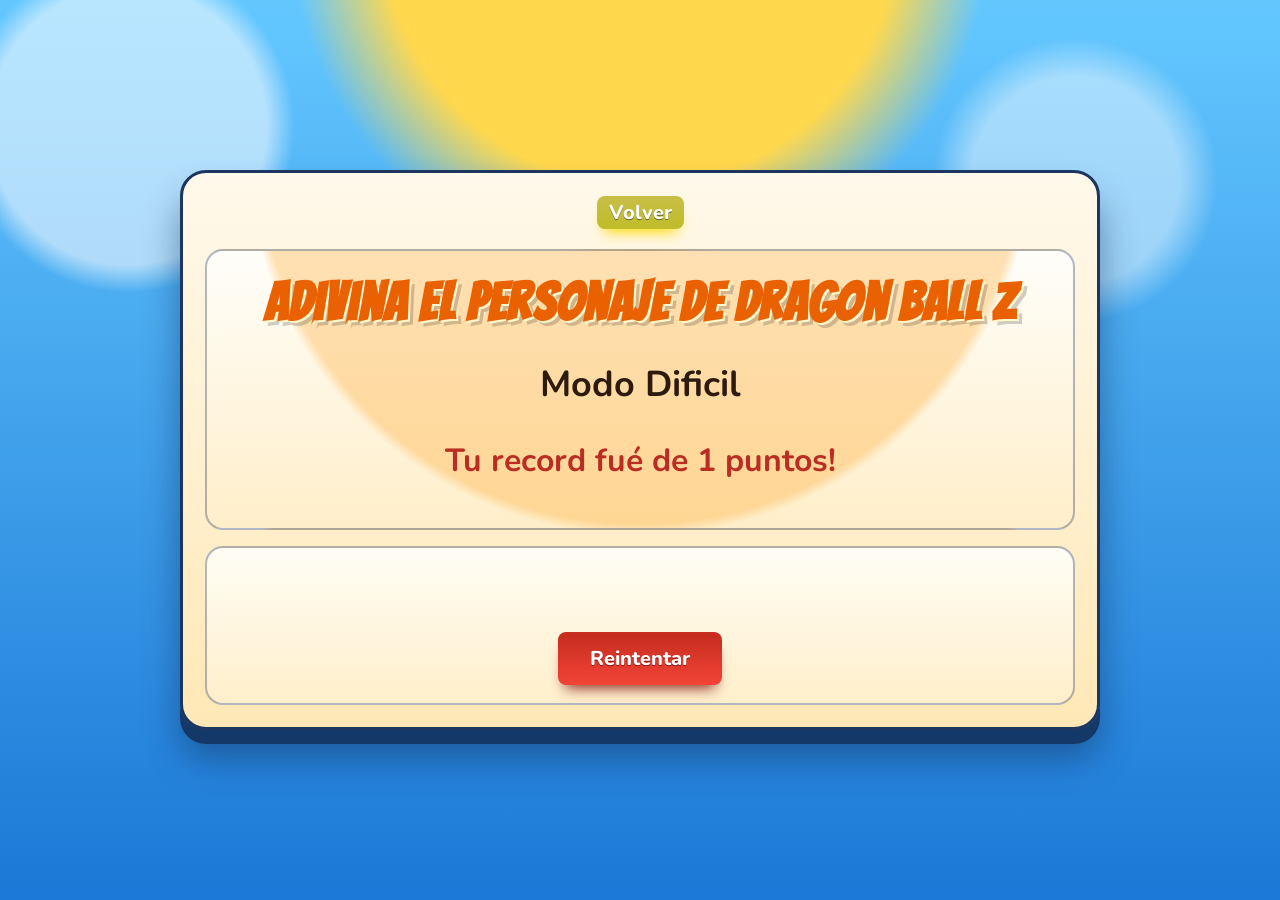
==== adivinaPJDB.html @ 98d33600 "fixed: structure html and difficults" ====
<!DOCTYPE html>
<html lang="es">
<head>
    <meta charset="UTF-8">
    <meta name="viewport" content="width=device-width, initial-scale=1.0">
    <title>Adivina PJZ</title>
    <script type="text/javascript" src="js/juegoAdivinarPJ.js"></script>
    <link rel="stylesheet" href="css/juegoAdivinarPJ.css">
</head>
<body>

    <div class="box dashed">
        <a href="index.html"><input type="button" value="Volver" id="volver" class="boton"></a>
        <div id="cabecera">
            <h1 id="titulo">Adivina el personaje de Dragon Ball Z</h1>
            <h2 id="dificultad" class="dificultad"></h2>
            <h2 class="h2" id="scoreboard">Scoreboard: 0/10</h2>
            <span id="resultado" style="display: none;"></span>
            <h2 class="h2" id="personaje">Personaje: </h2>

            <img id="imagen" src="">
        </div>

        <form method="post" id="formulario" class="form">
            <div class="contenedortext">
                <span id="error_nombre">Ingrese algun nombre</span><br>
                <input type="text" id="input" class="input" name="input" autocomplete="off" required>
            </div>
            <div class="controles">
                <input type="submit" value="Enviar" id="enviar" class="boton">
                <input type="button" value="Rendirse" id="rendirse" class="boton">
                <input type="button" value="Reintentar" id="reintentar" class="boton" style="display: none;" >
            </div>
        </form>
        
    </div>

</body>
</html>
---- css/juegoAdivinarPJ.css ----
@import url('https://fonts.googleapis.com/css2?family=Bangers&family=Nunito:wght@500;700;800;900&display=swap');

:root {
	--sky-top: #64c8ff;
	--sky-bottom: #1b78d6;
	--sun: #ffd84d;
	--panel-top: #fff9eb;
	--panel-bottom: #ffe8b6;
	--line: #1d3660;
	--text-main: #2d1b10;
	--text-soft: #5b3b20;
	--accent: #ff9e2f;
	--danger: #bb2d23;
}

* {
	box-sizing: border-box;
}

body {
	margin: 0;
	min-height: 100vh;
	display: flex;
	align-items: center;
	justify-content: center;
	padding: 24px;
	color: var(--text-main);
	font-family: 'Nunito', sans-serif;
	background:
		radial-gradient(circle at 10% 14%, rgba(255, 255, 255, 0.55) 0 10%, transparent 12%),
		radial-gradient(circle at 84% 20%, rgba(255, 255, 255, 0.45) 0 8%, transparent 11%),
		radial-gradient(circle at 50% -8%, var(--sun) 0 22%, transparent 30%),
		linear-gradient(180deg, var(--sky-top) 0%, var(--sky-bottom) 100%);
}

.box {
	width: min(920px, 100%);
	padding: 22px;
	border-radius: 26px;
	background: linear-gradient(180deg, var(--panel-top) 0%, var(--panel-bottom) 100%);
	border: 3px solid var(--line);
	box-shadow: 0 14px 0 #143868, 0 28px 36px rgba(11, 35, 76, 0.45);
	text-align: center;
	animation: reveal 500ms ease-out;
}

#cabecera {
	border: 2px solid rgba(29, 54, 96, 0.35);
	border-radius: 18px;
	padding: 24px;
	background:
		radial-gradient(circle at 50% -40%, rgba(255, 171, 53, 0.36) 0 66%, transparent 68%),
		linear-gradient(180deg, #fffefa 0%, #ffeec9 100%);
}

#titulo {
	margin: 0 0 12px;
	font-family: 'Bangers', cursive;
	font-size: clamp(2rem, 4.5vw, 3.3rem);
	letter-spacing: 1.2px;
	line-height: 1.05;
	color: #e96100;
	text-shadow: 2px 2px 0 #fff6cc, 5px 5px 0 rgba(24, 20, 14, 0.2);
}

.h2 {
	margin: 8px 0;
	color: var(--text-soft);
	font-weight: 900;
}

#scoreboard {
	display: inline-block;
	margin-top: 2px;
	padding: 8px 16px;
	border-radius: 999px;
	border: 2px solid #1c64b5;
	background: linear-gradient(180deg, #8fd4ff 0%, #53a8ef 100%);
	color: #07386b;
	font-size: clamp(1rem, 2.4vw, 1.2rem);
}

#resultado {
	display: block;
	min-height: 28px;
	margin: 10px 0 6px;
	color: var(--danger);
	font-weight: 800;
}

#personaje {
	margin-bottom: 14px;
}

#imagen {
	width: min(300px, 72vw);
	height: min(300px, 72vw);
	object-fit: contain;
	border-radius: 16px;
	padding: 12px;
	border: 2px solid rgba(26, 81, 149, 0.65);
	background:
		radial-gradient(circle at 50% 18%, rgba(255, 201, 108, 0.7) 0 30%, transparent 62%),
		linear-gradient(180deg, #fff8e2 0%, #ffe3af 100%);
	box-shadow: inset 0 0 0 1px rgba(26, 81, 149, 0.2), 0 10px 20px rgba(23, 64, 116, 0.28);
}

form {
	margin-top: 16px;
	border: 2px solid rgba(29, 54, 96, 0.35);
	border-radius: 18px;
	padding: 18px;
	background: linear-gradient(180deg, #fffdf5 0%, #ffefcb 100%);
}

.contenedortext {
	padding: 8px 0 14px;
}

#error_nombre {
	display: block;
	min-height: 22px;
	color: #7f7f7f;
	font-weight: 700;
}

#error_nombre.error {
	color: var(--danger);
}

.input {
	width: min(300px, 100%);
	border: 2px solid #4b78b4;
	border-radius: 12px;
	padding: 12px 14px;
	font-size: 1rem;
	font-weight: 700;
	text-align: center;
	color: var(--text-main);
	background: #fffef9;
	transition: border-color 180ms ease, box-shadow 180ms ease;
}

.input:focus {
	outline: none;
	border-color: var(--accent);
	box-shadow: 0 0 0 4px rgba(255, 158, 47, 0.24);
}

.controles {
	display: flex;
	flex-wrap: wrap;
	justify-content: center;
	gap: 10px;
}

/* INDEX: selección de modo */

#modos {
	margin-top: 12px;
	font-size: clamp(1.1rem, 2.8vw, 1.4rem);
	text-transform: uppercase;
	letter-spacing: 1px;
	color: #e96100;
	text-shadow: 1px 1px 0 #fff6cc, 3px 3px 0 rgba(24, 20, 14, 0.2);
}

#difultades {
	margin-top: 26px;
	display: flex;
	flex-wrap: wrap;
	justify-content: center;
	gap: 16px;
}

#difultades a {
	text-decoration: none;
}

.facil,
.medio,
.dificil {
	min-width: 140px;
	border: none;
	border-radius: 999px;
	padding: 14px 28px;
	display: inline-block;
	font-family: 'Nunito', sans-serif;
	font-size: clamp(1rem, 2.6vw, 1.15rem);
	font-weight: 900;
	text-transform: uppercase;
	color: #ffffff;
	cursor: pointer;
	box-shadow: 0 10px 0 rgba(11, 35, 76, 0.35), 0 20px 26px rgba(11, 35, 76, 0.45);
	transition: transform 130ms ease, box-shadow 150ms ease, filter 150ms ease;
}

.facil:hover,
.medio:hover,
.dificil:hover {
	transform: translateY(-2px);
	box-shadow: 0 12px 0 rgba(11, 35, 76, 0.42), 0 24px 32px rgba(11, 35, 76, 0.52);
	filter: brightness(1.06);
}

.facil:active,
.medio:active,
.dificil:active {
	transform: translateY(1px);
	box-shadow: 0 6px 0 rgba(11, 35, 76, 0.32), 0 12px 18px rgba(11, 35, 76, 0.4);
}

.facil {
	background: linear-gradient(180deg, #6fdc7f 0%, #36a944 100%);
}

.medio {
	background: linear-gradient(180deg, #ffb74d 0%, #ff9100 100%);
}

.dificil {
	background: linear-gradient(180deg, #ff5252 0%, #d32f2f 100%);
}

.boton {
	border: none;
	color: #ffffff;
	text-align: center;
	text-decoration: none;
	display: inline-block;
	cursor: pointer;
	margin: 0;
	transition: transform 120ms ease, filter 140ms ease;
}

.boton:hover {
	transform: translateY(-1px);
	filter: saturate(1.08);
}

#volver {
	margin:1px 1px 20px 1px;
	box-shadow: 0px 10px 14px -7px #ffd900;
	background: linear-gradient(to bottom, #c7be44 5%, #bfbd2a 100%);
	background-color: #bac744;
	border-radius: 8px;
	display: inline-block;
	cursor: pointer;
	color: #ffffff;
	font-family: 'Nunito', sans-serif;
	font-size: 20px;
	font-weight: 800;
	padding: 3px 12px;
	text-decoration: none;
	text-shadow: 0px 1px 0px #666227;
}

#volver:hover {
	background: linear-gradient(to bottom, #bfb52a 5%, #c7c544 100%);
	background-color: #a9bf2a;
}

#volver:active {
	position: relative;
	top: 1px;
}

#enviar {
	box-shadow: 0px 10px 14px -7px #3dc21b;
	background: linear-gradient(to bottom, #44c767 5%, #5cbf2a 100%);
	background-color: #44c767;
	border-radius: 8px;
	display: inline-block;
	cursor: pointer;
	color: #ffffff;
	font-family: 'Nunito', sans-serif;
	font-size: 20px;
	font-weight: 800;
	padding: 13px 32px;
	text-decoration: none;
	text-shadow: 0px 1px 0px #2f6627;
}

#enviar:hover {
	background: linear-gradient(to bottom, #5cbf2a 5%, #44c767 100%);
	background-color: #5cbf2a;
}

#enviar:active {
	position: relative;
	top: 1px;
}

#reintentar,
#rendirse {
	box-shadow: 0px 10px 14px -7px #8a2a21;
	background: linear-gradient(to bottom, #c62d1f 5%, #f24437 100%);
	background-color: #c62d1f;
	border-radius: 8px;
	display: inline-block;
	cursor: pointer;
	color: #ffffff;
	font-family: 'Nunito', sans-serif;
	font-size: 20px;
	font-weight: 800;
	padding: 13px 32px;
	text-decoration: none;
	text-shadow: 0px 1px 0px #810e05;
}

#reintentar:hover,
#rendirse:hover {
	background: linear-gradient(to bottom, #f24437 5%, #c62d1f 100%);
	background-color: #f24437;
}

#reintentar:active,
#rendirse:active {
	position: relative;
	top: 1px;
}

@keyframes reveal {
	from {
		opacity: 0;
		transform: translateY(12px);
	}
	to {
		opacity: 1;
		transform: translateY(0);
	}
}

@media (max-width: 768px) {
	body {
		padding: 14px;
	}

	.box {
		padding: 14px;
		border-radius: 16px;
	}

	#cabecera,
	form {
		padding: 14px;
		border-radius: 16px;
	}

	#titulo {
		font-size: 1.7rem;
		letter-spacing: 1px;
	}

	/* Index en pantallas pequeñas */
	#difultades {
		flex-direction: column;
		align-items: stretch;
		gap: 12px;
	}

	.facil,
	.medio,
	.dificil {
		width: 100%;
		padding: 12px 18px;
		font-size: 1rem;
	}

	#enviar,
	#reintentar,
	#rendirse {
		width: 100%;
		font-size: 1.05rem;
		padding: 12px 16px;
	}
}
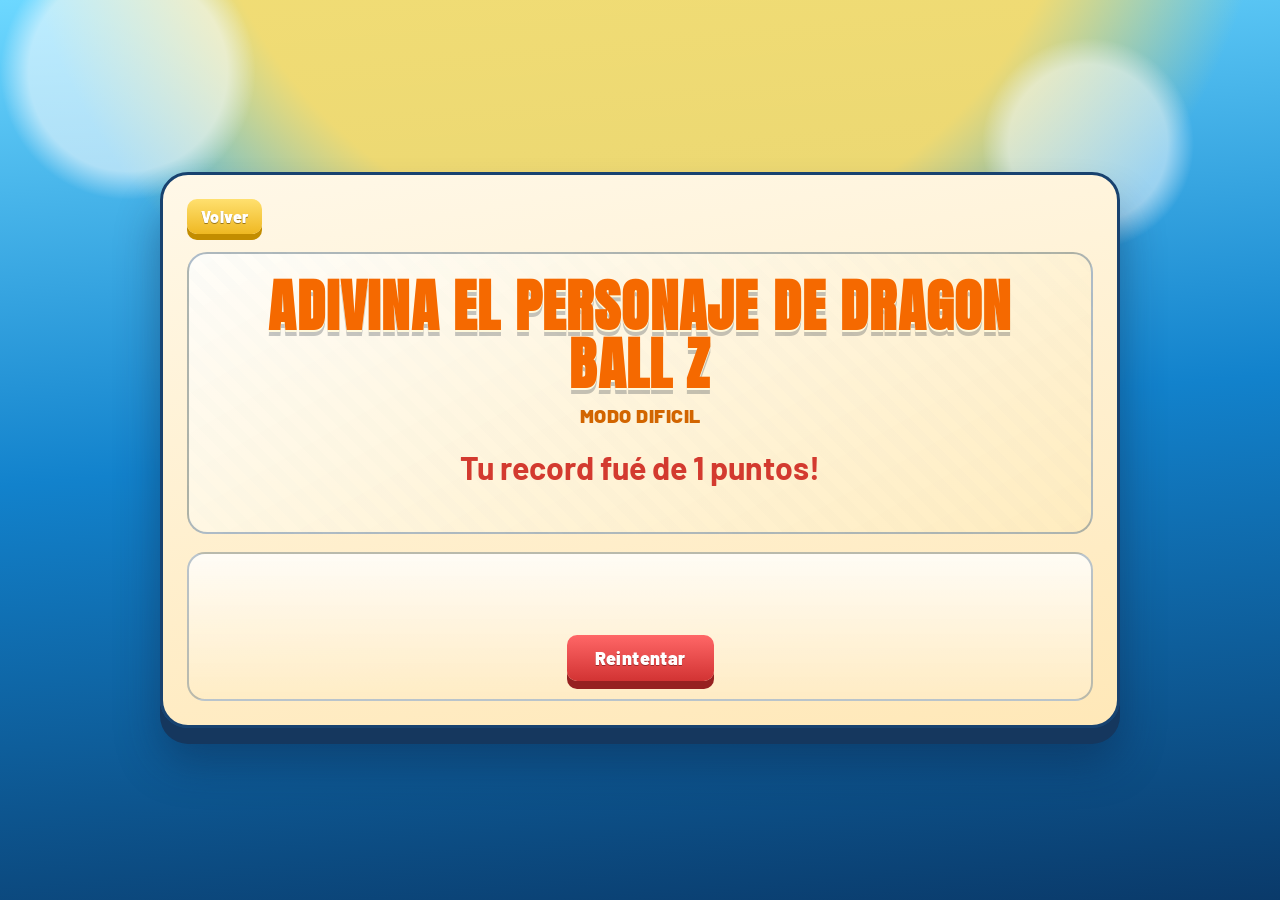
==== commit 053a50a9: "update" ====
--- a/adivinaPJDB.html
+++ b/adivinaPJDB.html
@@ -14,7 +14,7 @@
         <div id="cabecera">
             <h1 id="titulo">Adivina el personaje de Dragon Ball Z</h1>
             <h2 id="dificultad" class="dificultad"></h2>
-            <h2 class="h2" id="scoreboard">Scoreboard: 0/10</h2>
+            <h2 class="h2" id="scoreboard">Scoreboard: 0/</h2><span id="scoreboardinicial" style="display: none;"></span>
             <span id="resultado" style="display: none;"></span>
             <h2 class="h2" id="personaje">Personaje: </h2>
 
--- a/css/juegoAdivinarPJ.css
+++ b/css/juegoAdivinarPJ.css
@@ -1,16 +1,18 @@
-@import url('https://fonts.googleapis.com/css2?family=Bangers&family=Nunito:wght@500;700;800;900&display=swap');
+@import url('https://fonts.googleapis.com/css2?family=Anton&family=Barlow:wght@500;700;800;900&display=swap');
 
 :root {
-	--sky-top: #64c8ff;
-	--sky-bottom: #1b78d6;
-	--sun: #ffd84d;
-	--panel-top: #fff9eb;
-	--panel-bottom: #ffe8b6;
-	--line: #1d3660;
-	--text-main: #2d1b10;
-	--text-soft: #5b3b20;
-	--accent: #ff9e2f;
-	--danger: #bb2d23;
+	--bg-1: #0a3a6a;
+	--bg-2: #1282cc;
+	--bg-3: #6dd8ff;
+	--card: #fff8e8;
+	--card-2: #ffe8b8;
+	--ink: #1a2433;
+	--ink-soft: #3f4f66;
+	--stroke: #18426f;
+	--gold: #ffbf2f;
+	--good: #25a64c;
+	--warn: #ff8d1f;
+	--bad: #d33a2f;
 }
 
 * {
@@ -21,96 +23,123 @@
 	margin: 0;
 	min-height: 100vh;
 	display: flex;
+	justify-content: center;
 	align-items: center;
-	justify-content: center;
 	padding: 24px;
-	color: var(--text-main);
-	font-family: 'Nunito', sans-serif;
+	font-family: 'Barlow', sans-serif;
+	color: var(--ink);
 	background:
-		radial-gradient(circle at 10% 14%, rgba(255, 255, 255, 0.55) 0 10%, transparent 12%),
-		radial-gradient(circle at 84% 20%, rgba(255, 255, 255, 0.45) 0 8%, transparent 11%),
-		radial-gradient(circle at 50% -8%, var(--sun) 0 22%, transparent 30%),
-		linear-gradient(180deg, var(--sky-top) 0%, var(--sky-bottom) 100%);
+		radial-gradient(circle at 10% 8%, rgba(255, 255, 255, 0.55) 0 7%, transparent 9%),
+		radial-gradient(circle at 85% 16%, rgba(255, 255, 255, 0.5) 0 6%, transparent 8%),
+		radial-gradient(circle at 50% -22%, rgba(255, 221, 102, 0.9) 0 35%, transparent 50%),
+		linear-gradient(175deg, var(--bg-3) 0%, var(--bg-2) 48%, var(--bg-1) 100%);
 }
 
 .box {
-	width: min(920px, 100%);
-	padding: 22px;
-	border-radius: 26px;
-	background: linear-gradient(180deg, var(--panel-top) 0%, var(--panel-bottom) 100%);
-	border: 3px solid var(--line);
-	box-shadow: 0 14px 0 #143868, 0 28px 36px rgba(11, 35, 76, 0.45);
+	width: min(960px, 100%);
+	padding: 24px;
+	border-radius: 28px;
+	background: linear-gradient(170deg, var(--card) 0%, var(--card-2) 100%);
+	border: 3px solid var(--stroke);
+	box-shadow: 0 16px 0 #15375e, 0 34px 44px rgba(11, 33, 66, 0.42);
+	animation: panel-in 450ms ease-out;
+}
+
+#cabecera {
+	border: 2px solid rgba(24, 66, 111, 0.35);
+	border-radius: 20px;
+	padding: 24px;
 	text-align: center;
-	animation: reveal 500ms ease-out;
-}
-
-#cabecera {
-	border: 2px solid rgba(29, 54, 96, 0.35);
-	border-radius: 18px;
-	padding: 24px;
 	background:
-		radial-gradient(circle at 50% -40%, rgba(255, 171, 53, 0.36) 0 66%, transparent 68%),
-		linear-gradient(180deg, #fffefa 0%, #ffeec9 100%);
+		linear-gradient(150deg, rgba(255, 255, 255, 0.8) 0%, rgba(255, 236, 190, 0.88) 100%),
+		repeating-linear-gradient(45deg, rgba(24, 66, 111, 0.05) 0 10px, rgba(24, 66, 111, 0) 10px 20px);
 }
 
 #titulo {
-	margin: 0 0 12px;
-	font-family: 'Bangers', cursive;
-	font-size: clamp(2rem, 4.5vw, 3.3rem);
+	margin: 0 0 10px;
+	font-family: 'Anton', sans-serif;
+	font-size: clamp(2rem, 4.8vw, 3.5rem);
 	letter-spacing: 1.2px;
-	line-height: 1.05;
-	color: #e96100;
-	text-shadow: 2px 2px 0 #fff6cc, 5px 5px 0 rgba(24, 20, 14, 0.2);
+	line-height: 1.02;
+	text-transform: uppercase;
+	color: #f56900;
+	text-shadow: 0 2px 0 #fff9dc, 0 6px 0 rgba(22, 35, 52, 0.25);
+}
+
+#imagenPrincipal {
+	display: block;
+	width: min(560px, 60%);
+	height: auto;
+	margin: 8px auto 14px;
+	filter: drop-shadow(0 10px 16px rgba(24, 66, 111, 0.35));
+	animation: panel-in 380ms ease-out;
 }
 
 .h2 {
 	margin: 8px 0;
-	color: var(--text-soft);
-	font-weight: 900;
+	font-weight: 800;
+	color: var(--ink-soft);
+}
+
+#dificultad {
+	display: block;
+	margin: 8px 0 4px;
+	padding: 0;
+	border: none;
+	background: transparent;
+	font-size: clamp(1.05rem, 2.5vw, 1.22rem);
+	font-weight: 900;
+	text-transform: uppercase;
+	color: #d26500;
+	letter-spacing: 0.5px;
 }
 
 #scoreboard {
 	display: inline-block;
-	margin-top: 2px;
+	margin: 8px 0 2px;
 	padding: 8px 16px;
+	border: 2px solid #0e4f9f;
 	border-radius: 999px;
-	border: 2px solid #1c64b5;
-	background: linear-gradient(180deg, #8fd4ff 0%, #53a8ef 100%);
-	color: #07386b;
-	font-size: clamp(1rem, 2.4vw, 1.2rem);
+	background: linear-gradient(180deg, #9de3ff 0%, #58b4ff 100%);
+	font-weight: 900;
+	color: #09315f;
+	box-shadow: inset 0 1px 0 rgba(255, 255, 255, 0.7);
 }
 
 #resultado {
 	display: block;
 	min-height: 28px;
-	margin: 10px 0 6px;
-	color: var(--danger);
+	margin: 10px 0 4px;
 	font-weight: 800;
+	color: var(--bad);
 }
 
 #personaje {
-	margin-bottom: 14px;
+	margin-bottom: 16px;
+	font-size: clamp(1.1rem, 2.3vw, 1.35rem);
+	color: #174069;
 }
 
 #imagen {
-	width: min(300px, 72vw);
-	height: min(300px, 72vw);
+	width: min(320px, 78vw);
+	height: min(320px, 78vw);
 	object-fit: contain;
-	border-radius: 16px;
-	padding: 12px;
-	border: 2px solid rgba(26, 81, 149, 0.65);
+	padding: 14px;
+	border-radius: 20px;
+	border: 2px solid rgba(22, 72, 125, 0.64);
 	background:
-		radial-gradient(circle at 50% 18%, rgba(255, 201, 108, 0.7) 0 30%, transparent 62%),
-		linear-gradient(180deg, #fff8e2 0%, #ffe3af 100%);
-	box-shadow: inset 0 0 0 1px rgba(26, 81, 149, 0.2), 0 10px 20px rgba(23, 64, 116, 0.28);
+		radial-gradient(circle at 50% 20%, rgba(255, 211, 124, 0.9) 0 26%, transparent 56%),
+		linear-gradient(180deg, #fff9eb 0%, #ffe9bf 100%);
+	box-shadow: inset 0 0 0 1px rgba(22, 72, 125, 0.2), 0 12px 22px rgba(18, 55, 98, 0.24);
 }
 
 form {
-	margin-top: 16px;
-	border: 2px solid rgba(29, 54, 96, 0.35);
+	margin-top: 18px;
+	padding: 18px;
 	border-radius: 18px;
-	padding: 18px;
-	background: linear-gradient(180deg, #fffdf5 0%, #ffefcb 100%);
+	border: 2px solid rgba(24, 66, 111, 0.3);
+	background: linear-gradient(180deg, rgba(255, 255, 255, 0.82) 0%, rgba(255, 236, 197, 0.86) 100%);
+	text-align: center;
 }
 
 .contenedortext {
@@ -120,258 +149,190 @@
 #error_nombre {
 	display: block;
 	min-height: 22px;
-	color: #7f7f7f;
 	font-weight: 700;
+	color: #5f6c7f;
 }
 
 #error_nombre.error {
-	color: var(--danger);
+	color: var(--bad);
 }
 
 .input {
-	width: min(300px, 100%);
-	border: 2px solid #4b78b4;
-	border-radius: 12px;
+	width: min(340px, 100%);
+	border: 2px solid #3f6a9f;
+	border-radius: 14px;
 	padding: 12px 14px;
 	font-size: 1rem;
 	font-weight: 700;
 	text-align: center;
-	color: var(--text-main);
-	background: #fffef9;
-	transition: border-color 180ms ease, box-shadow 180ms ease;
+	color: var(--ink);
+	background: #fffdf7;
+	transition: border-color 160ms ease, box-shadow 160ms ease, transform 120ms ease;
 }
 
 .input:focus {
 	outline: none;
-	border-color: var(--accent);
-	box-shadow: 0 0 0 4px rgba(255, 158, 47, 0.24);
+	border-color: #ff9a1f;
+	box-shadow: 0 0 0 4px rgba(255, 154, 31, 0.24);
+	transform: translateY(-1px);
 }
 
 .controles {
 	display: flex;
+	justify-content: center;
 	flex-wrap: wrap;
-	justify-content: center;
 	gap: 10px;
 }
 
-/* INDEX: selección de modo */
-
 #modos {
-	margin-top: 12px;
-	font-size: clamp(1.1rem, 2.8vw, 1.4rem);
+	margin-top: 14px;
+	font-size: clamp(1.1rem, 2.8vw, 1.45rem);
 	text-transform: uppercase;
 	letter-spacing: 1px;
-	color: #e96100;
-	text-shadow: 1px 1px 0 #fff6cc, 3px 3px 0 rgba(24, 20, 14, 0.2);
+	color: #f56900;
+	font-weight: 900;
+	text-shadow: 0 1px 0 #fff9dc, 0 3px 0 rgba(18, 27, 38, 0.2);
 }
 
 #difultades {
-	margin-top: 26px;
-	display: flex;
-	flex-wrap: wrap;
-	justify-content: center;
-	gap: 16px;
+	margin-top: 24px;
+	display: grid;
+	grid-template-columns: repeat(3, minmax(140px, 1fr));
+	gap: 14px;
 }
 
 #difultades a {
 	text-decoration: none;
+	display: block;
 }
 
 .facil,
 .medio,
 .dificil {
-	min-width: 140px;
+	width: 100%;
 	border: none;
-	border-radius: 999px;
-	padding: 14px 28px;
-	display: inline-block;
-	font-family: 'Nunito', sans-serif;
-	font-size: clamp(1rem, 2.6vw, 1.15rem);
+	border-radius: 18px;
+	padding: 16px 20px;
+	font-family: 'Barlow', sans-serif;
+	font-size: clamp(1rem, 2.6vw, 1.18rem);
 	font-weight: 900;
 	text-transform: uppercase;
+	letter-spacing: 0.8px;
 	color: #ffffff;
 	cursor: pointer;
-	box-shadow: 0 10px 0 rgba(11, 35, 76, 0.35), 0 20px 26px rgba(11, 35, 76, 0.45);
-	transition: transform 130ms ease, box-shadow 150ms ease, filter 150ms ease;
+	transition: transform 130ms ease, filter 150ms ease, box-shadow 140ms ease;
 }
 
 .facil:hover,
 .medio:hover,
-.dificil:hover {
+.dificil:hover,
+#volver:hover,
+#enviar:hover,
+#reintentar:hover,
+#rendirse:hover {
 	transform: translateY(-2px);
-	box-shadow: 0 12px 0 rgba(11, 35, 76, 0.42), 0 24px 32px rgba(11, 35, 76, 0.52);
-	filter: brightness(1.06);
+	filter: brightness(1.05);
 }
 
 .facil:active,
 .medio:active,
-.dificil:active {
+.dificil:active,
+#volver:active,
+#enviar:active,
+#reintentar:active,
+#rendirse:active {
 	transform: translateY(1px);
-	box-shadow: 0 6px 0 rgba(11, 35, 76, 0.32), 0 12px 18px rgba(11, 35, 76, 0.4);
 }
 
 .facil {
-	background: linear-gradient(180deg, #6fdc7f 0%, #36a944 100%);
+	background: linear-gradient(180deg, #57ca74 0%, #1b9742 100%);
+	box-shadow: 0 8px 0 #146e31, 0 16px 22px rgba(14, 66, 33, 0.35);
 }
 
 .medio {
-	background: linear-gradient(180deg, #ffb74d 0%, #ff9100 100%);
+	background: linear-gradient(180deg, #ffb640 0%, #ff8a0a 100%);
+	box-shadow: 0 8px 0 #c76300, 0 16px 22px rgba(117, 52, 3, 0.36);
 }
 
 .dificil {
-	background: linear-gradient(180deg, #ff5252 0%, #d32f2f 100%);
+	background: linear-gradient(180deg, #ff6363 0%, #d53131 100%);
+	box-shadow: 0 8px 0 #981f1f, 0 16px 22px rgba(89, 20, 20, 0.35);
 }
 
 .boton {
 	border: none;
 	color: #ffffff;
-	text-align: center;
-	text-decoration: none;
-	display: inline-block;
+	font-family: 'Barlow', sans-serif;
+	font-weight: 900;
+	letter-spacing: 0.4px;
 	cursor: pointer;
-	margin: 0;
-	transition: transform 120ms ease, filter 140ms ease;
-}
-
-.boton:hover {
-	transform: translateY(-1px);
-	filter: saturate(1.08);
+	transition: transform 130ms ease, filter 140ms ease;
 }
 
 #volver {
-	margin:1px 1px 20px 1px;
-	box-shadow: 0px 10px 14px -7px #ffd900;
-	background: linear-gradient(to bottom, #c7be44 5%, #bfbd2a 100%);
-	background-color: #bac744;
-	border-radius: 8px;
-	display: inline-block;
-	cursor: pointer;
-	color: #ffffff;
-	font-family: 'Nunito', sans-serif;
-	font-size: 20px;
-	font-weight: 800;
-	padding: 3px 12px;
-	text-decoration: none;
-	text-shadow: 0px 1px 0px #666227;
-}
-
-#volver:hover {
-	background: linear-gradient(to bottom, #bfb52a 5%, #c7c544 100%);
-	background-color: #a9bf2a;
-}
-
-#volver:active {
-	position: relative;
-	top: 1px;
+	margin: 0 0 18px;
+	padding: 8px 14px;
+	font-size: 1rem;
+	border-radius: 10px;
+	background: linear-gradient(180deg, #ffe06f 0%, #efb822 100%);
+	box-shadow: 0 6px 0 #c38d00;
+	text-shadow: 0 1px 0 rgba(84, 58, 0, 0.55);
 }
 
 #enviar {
-	box-shadow: 0px 10px 14px -7px #3dc21b;
-	background: linear-gradient(to bottom, #44c767 5%, #5cbf2a 100%);
-	background-color: #44c767;
-	border-radius: 8px;
-	display: inline-block;
-	cursor: pointer;
-	color: #ffffff;
-	font-family: 'Nunito', sans-serif;
-	font-size: 20px;
-	font-weight: 800;
-	padding: 13px 32px;
-	text-decoration: none;
-	text-shadow: 0px 1px 0px #2f6627;
-}
-
-#enviar:hover {
-	background: linear-gradient(to bottom, #5cbf2a 5%, #44c767 100%);
-	background-color: #5cbf2a;
-}
-
-#enviar:active {
-	position: relative;
-	top: 1px;
+	padding: 12px 28px;
+	font-size: 1.12rem;
+	border-radius: 10px;
+	background: linear-gradient(180deg, #4fd77d 0%, #279949 100%);
+	box-shadow: 0 8px 0 #1d7538;
+	text-shadow: 0 1px 0 rgba(16, 66, 31, 0.5);
 }
 
 #reintentar,
 #rendirse {
-	box-shadow: 0px 10px 14px -7px #8a2a21;
-	background: linear-gradient(to bottom, #c62d1f 5%, #f24437 100%);
-	background-color: #c62d1f;
-	border-radius: 8px;
-	display: inline-block;
-	cursor: pointer;
-	color: #ffffff;
-	font-family: 'Nunito', sans-serif;
-	font-size: 20px;
-	font-weight: 800;
-	padding: 13px 32px;
-	text-decoration: none;
-	text-shadow: 0px 1px 0px #810e05;
-}
-
-#reintentar:hover,
-#rendirse:hover {
-	background: linear-gradient(to bottom, #f24437 5%, #c62d1f 100%);
-	background-color: #f24437;
-}
-
-#reintentar:active,
-#rendirse:active {
-	position: relative;
-	top: 1px;
-}
-
-@keyframes reveal {
+	padding: 12px 28px;
+	font-size: 1.12rem;
+	border-radius: 10px;
+	background: linear-gradient(180deg, #ff6767 0%, #d23333 100%);
+	box-shadow: 0 8px 0 #962121;
+	text-shadow: 0 1px 0 rgba(89, 12, 12, 0.5);
+}
+
+@keyframes panel-in {
 	from {
 		opacity: 0;
-		transform: translateY(12px);
+		transform: translateY(12px) scale(0.99);
 	}
 	to {
 		opacity: 1;
-		transform: translateY(0);
-	}
-}
-
-@media (max-width: 768px) {
+		transform: translateY(0) scale(1);
+	}
+}
+
+@media (max-width: 860px) {
 	body {
 		padding: 14px;
 	}
 
 	.box {
-		padding: 14px;
-		border-radius: 16px;
+		padding: 15px;
+		border-radius: 18px;
 	}
 
 	#cabecera,
 	form {
 		padding: 14px;
-		border-radius: 16px;
-	}
-
-	#titulo {
-		font-size: 1.7rem;
-		letter-spacing: 1px;
-	}
-
-	/* Index en pantallas pequeñas */
+		border-radius: 14px;
+	}
+
 	#difultades {
-		flex-direction: column;
-		align-items: stretch;
-		gap: 12px;
-	}
-
-	.facil,
-	.medio,
-	.dificil {
-		width: 100%;
-		padding: 12px 18px;
-		font-size: 1rem;
+		grid-template-columns: 1fr;
+		gap: 10px;
 	}
 
 	#enviar,
 	#reintentar,
 	#rendirse {
 		width: 100%;
-		font-size: 1.05rem;
-		padding: 12px 16px;
 	}
 }
